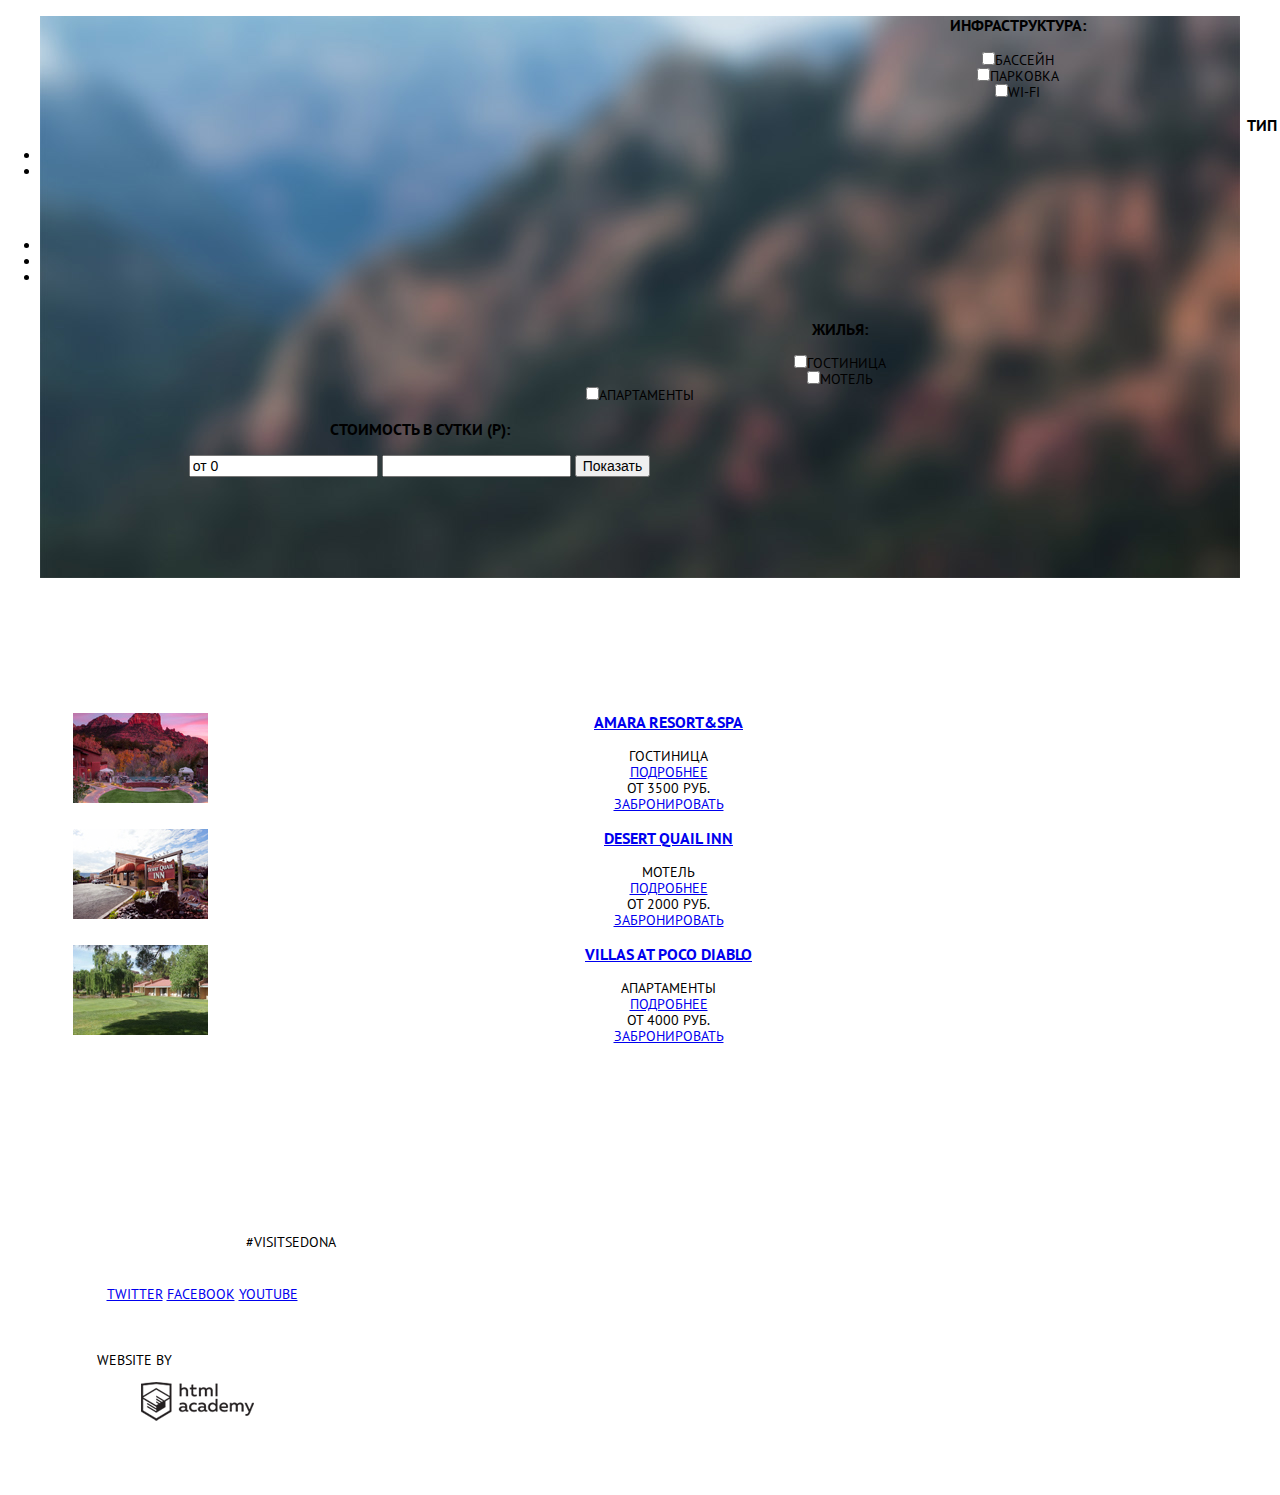
==== catalog.html @ 930828ff "Создание сетки - 2-ая страница" ====
<!DOCTYPE html>
<html land="ru">
	<head>
		<meta charset="utf-8">
		<title>Гостиницы</title>
		<link href="css/normalize.css" type="text/css" rel="stylesheet">
    	<link href="css/style.css" type="text/css" rel="stylesheet">
	</head>
	<body>
		<link href="https://fonts.googleapis.com/css?family=PT+Sans:400,700&amp;subset=cyrillic" rel="stylesheet">
		<header class="main-header">
	  		<div class="container">
	  			<nav class="main-navigation">
	  				<ul>
	  					<li>
	  						<a href="#">Информация</a>
	  					</li>
	  					<li>
	  						<a href="#">Фото и видео</a>
	  					</li>
	  					<li>
	  						<img src="img/logo.png" alt="logo">
	  					</li>
	  					<li>
	  						<a href="#">Карта штата</a>
	  					</li>
	  					<li>
	  						<a href="#">Гостиницы</a>
	  					</li>
	  				</ul>
	  			</nav>
	  		</div>
	  	</header>
	  	<main>
	  		<div class="filters"> 
				<div class="infrastructure"></div>
					<h3>Инфраструктура:</h3>
            		<label><input type="checkbox" name="pool" value="pool">Бассейн</label><br>
            		<label><input type="checkbox" name="parking" value="parking">Парковка</label><br>
            		<label><input type="checkbox" name="wi-fi" value="wi-fi">Wi-fi</label><br>
				<div class="type-house"></div>
					<h3>Тип жилья:</h3>
					<label><input type="checkbox" name="hotel" value="hotel">Гостиница</label><br>
					<label><input type="checkbox" name="motel" value="motel">Мотель</label><br>
					<label><input type="checkbox" name="apartments" value="apartments">Апартаменты</label><br>
				<div class="prices"></div>
					<h3>Стоимость в сутки (Р):</h3>
					<div class="scale"></div>
					<input type="text" value="от 0">
					<input type="text" vaue="до 3000">
					<input type="submit" value="Показать">
			</div>
	  		<section class="hotels">
	  			<article class="hotel">
		  			<div class="hotel-img">
		  				<img src="img/amara.jpg" alt="Amara" width="135" height="90" align="left">
		  			</div>
		  			<h3 class="hotel-name">
		  				<a href="#">Amara resort&amp;spa</a>
		  			</h3>
		  			<div class="type">Гостиница</div>
		  			<a href="#" class="">Подробнее</a>
		  			<div class="price">от 3500 руб.</div>
		  			<a href="#">Забронировать</a>
		  		</article>
				<article class="hotel">
		  			<div class="hotel-img">
		  				<img src="img/desert.jpg" alt="Desert" width="135" height="90" align="left">
		  			</div>
		  			<h3 class="hotel-name">
		  				<a href="#">Desert quail inn</a>
		  			</h3>
		  			<div class="type">Мотель</div>
		  			<a href="#" class="">Подробнее</a>
		  			<div class="price">от 2000 руб.</div>
		  			<a href="#">Забронировать</a>
		  		</article>
		  		<article class="hotel">
		  			<div class="hotel-img">
		  				<img src="img/villas.jpg" alt="villas" width="135" height="90" align="left">
		  			</div>
		  			<h3 class="hotel-name">
		  				<a href="#">Villas at poco diablo</a>
		  			</h3>
		  			<div class="type">Апартаменты</div>
		  			<a href="#" class="">Подробнее</a>
		  			<div class="price">от 4000 руб.</div>
		  			<a href="#">Забронировать</a>
		  		</article>
	  		</section>

	  	</main>
	  	</main>
		  <footer class="main-footer">
	  		<div class="container">
		  		<section class="hashtag">
	  			   		#visitsedona
	       		 </section>
	  			<section class="footer-social">
	  				<a class="social-btn social-btn-tw" href="#" target="_blank">Twitter</a>
	          		<a class="social-btn social-btn-fb" href="#" target="_blank">Facebook</a>
	          		<a class="social-btn social-btn-yt" href="#" target="_blank">Youtube</a>
	  			</section>
	  			<section class="footer-copyright">
	  				<p>Website by</p>
	  				<a class="btn" href="https://htmlacademy.ru" target="_blank">
	            	<img src="img/logo_academy.png" alt="logo_academy" width="113" height="39" align="right">  
	          		</a>
	  			</section>
	  		</div>
	  	</footer>
	</body>
</html>
---- css/style.css ----
body{
	font-family: 'PT Sans', sans-serif;
	font-size: 14px;
	background: none;
	text-transform: uppercase;
	text-align: center;
}

h2{
	font-size: 21px;
}


.main-navigation{
	clear: none;
	float: left;
	width: 1130px;
	min-height: 74px;
	clear: both;
}

.img-bg {
 	background-image: url(../img/front.jpg);
	background-repeat: no-repeat;
	background-position: center top;
	position: relative;
	margin-bottom: 60px;
	margin-top: 57px;
}

.img-bg:after{
  content: '';
  position: absolute;
  bottom: 0;
  left: 0;
  width: 100%;
  height: 57px;
  background-image: url(../img/front.png);
  background-repeat: no-repeat;
  background-position: center;
}

.img-bg-logo {
  text-align: center;
  padding: 70px 0;
}

.name{
	float: left;
	width: 1200px;
	margin-bottom: 58px;
}

.town{
	background: #81b3d2;
	color: #ffffff;
	clear: both;
	float: left;
	width: 1200px;
	min-height: 256px;
	margin-left: 58px;
	margin-bottom: 60px;

}

.advantages-item {
	float: left;
	width: 380px;
	margin-right: 20px;
	margin-bottom: 39px;
}

.advantages-item: last-child {
	margin-right: o;
}

.bridge{
	clear: both;
	float: left;
	width: 1200px;
	min-height: 256px;
	margin-left: 48px;
	margin-bottom: 50px;
	background: #81b3d2;
	color: #ffffff;
}

.advantages2-item{
	float: left;
	width: 380px;
	margin-right: 20px ;
	margin-bottom: 39px;
}

.advantages2-item: last-child {
	margin-right: o;
}

.filters{
	background-image: url(../img/image3.jpg);
	background-repeat: no-repeat;
	background-position: center top;
	position: relative;
	min-height: 562px;
	margin-bottom: 35px;
}

.infrastructure{
	float: left;
	margin-top: 30px;
	margin-bottom: 30px;
	width: 144px;
	margin-left: 40px;
	padding-left: 73px;
	padding-right: 98px;
	min-height: 160px;
}
.type-house{
	float: left;
	margin-top: 30px;
	margin-bottom: 30px;
	width: 164px;
	padding-right: 325px;
	min-height: 160px;
}
.prices{
	float: right;
	margin-top: 30px;
	margin-bottom: 30px;
	width: 328px;
	margin-left: 40px;
	padding-right: 73px;
	min-height: 160px;
}

.hotels{
	float: left;
	margin-bottom: 62px;
	width: 1056px;
	min-height: 154px;
	margin: 73px;
}
 
.date{
	float: left;
	margin-top: 49px;
	width: 439px;
}

.choose-hotel{
	float: left;
	width: 575px;
	min-height: 484px;
	padding-left: 60px;
	padding-right: 60px;
	padding-top: 34px;
	padding-bottom: 54px;
	background-image: url(../img/map.jpg);
}

.container {
	margin-top: 80px;
	padding-top:37px;
	padding-bottom: 35px;
	float: left;
	width: 380px;
	margin-right: 20px;
	margin-bottom: 39px;
}

.hashtag {
	float: left;
	width: 280px;
	margin-left: 40px;
	padding-left: 111px;
	padding-right: 90px;
	min-height: 52px;
}

.footer-social {
	float: left;
	width: 220px;
	padding-left: 92px;
	padding-right: 90px;
	min-height: 52px;
}

.footer-copyright {
	float: right;
	width: 240px;
	padding-left: 88px;
	padding-right: 86px;
	margin-right: 40px;
	min-height: 52px;
}

.container: last-child {
	margin-right: o;
}
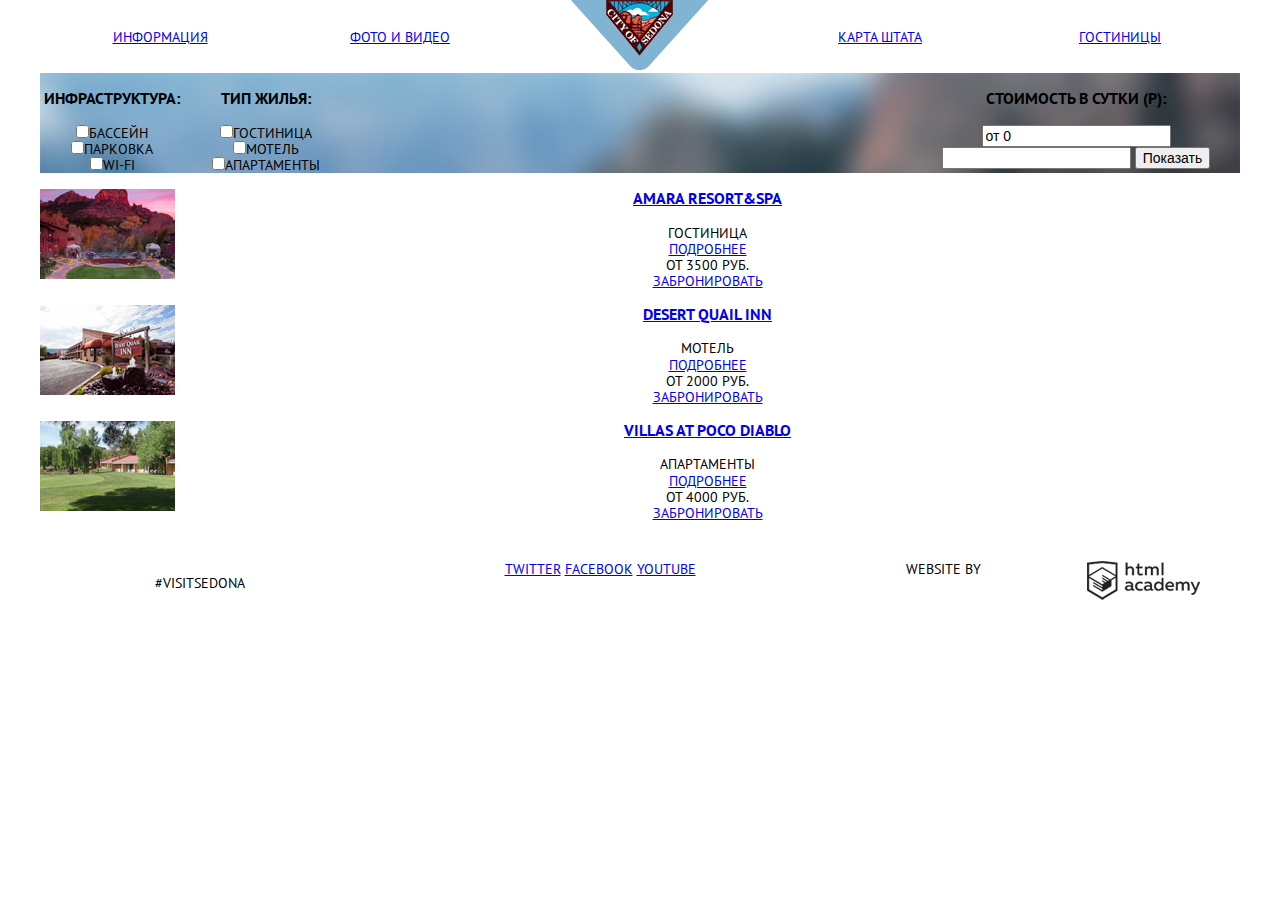
==== commit ea64eedb: "Структура главной страницы" ====
--- a/catalog.html
+++ b/catalog.html
@@ -32,25 +32,28 @@
 	  		</div>
 	  	</header>
 	  	<main>
-	  		<div class="filters"> 
-				<div class="infrastructure"></div>
+	  		<div class="filters clearfix container"> 
+				<div class="infrastructure container">
 					<h3>Инфраструктура:</h3>
             		<label><input type="checkbox" name="pool" value="pool">Бассейн</label><br>
             		<label><input type="checkbox" name="parking" value="parking">Парковка</label><br>
             		<label><input type="checkbox" name="wi-fi" value="wi-fi">Wi-fi</label><br>
-				<div class="type-house"></div>
+            	</div>
+				<div class="type-house">
 					<h3>Тип жилья:</h3>
 					<label><input type="checkbox" name="hotel" value="hotel">Гостиница</label><br>
 					<label><input type="checkbox" name="motel" value="motel">Мотель</label><br>
 					<label><input type="checkbox" name="apartments" value="apartments">Апартаменты</label><br>
-				<div class="prices"></div>
+				</div>
+				<div class="prices">
 					<h3>Стоимость в сутки (Р):</h3>
 					<div class="scale"></div>
 					<input type="text" value="от 0">
 					<input type="text" vaue="до 3000">
 					<input type="submit" value="Показать">
+				</div>
 			</div>
-	  		<section class="hotels">
+	  		<section class="hotels clearfix container">
 	  			<article class="hotel">
 		  			<div class="hotel-img">
 		  				<img src="img/amara.jpg" alt="Amara" width="135" height="90" align="left">
@@ -94,7 +97,7 @@
 		  <footer class="main-footer">
 	  		<div class="container">
 		  		<section class="hashtag">
-	  			   		#visitsedona
+	  			   		<p>#visitsedona</p>
 	       		 </section>
 	  			<section class="footer-social">
 	  				<a class="social-btn social-btn-tw" href="#" target="_blank">Twitter</a>
@@ -102,7 +105,7 @@
 	          		<a class="social-btn social-btn-yt" href="#" target="_blank">Youtube</a>
 	  			</section>
 	  			<section class="footer-copyright">
-	  				<p>Website by</p>
+	  				<span>Website by</span>
 	  				<a class="btn" href="https://htmlacademy.ru" target="_blank">
 	            	<img src="img/logo_academy.png" alt="logo_academy" width="113" height="39" align="right">  
 	          		</a>
--- a/css/style.css
+++ b/css/style.css
@@ -10,13 +10,38 @@
 	font-size: 21px;
 }
 
+ul{
+	font-size: 0;
+	margin: 0;
+	padding: 0;
+}
 
-.main-navigation{
-	clear: none;
-	float: left;
-	width: 1130px;
-	min-height: 74px;
-	clear: both;
+p{
+	font-size: 14px;
+}
+
+.container {
+	margin: 0 auto;
+	width: 1200px;
+}
+
+.clearfix:after {
+  content: '';
+  clear: both;
+  display: table;
+}
+
+.main-navigation li{
+	display: inline-block;
+	vertical-align: middle;
+	width: 20%;
+	font-size: 14px;
+}
+
+element.style{
+	list-style: none;
+	margin: 0;
+	padding: 0;
 }
 
 .img-bg {
@@ -24,8 +49,7 @@
 	background-repeat: no-repeat;
 	background-position: center top;
 	position: relative;
-	margin-bottom: 60px;
-	margin-top: 57px;
+	margin-bottom: 53px;
 }
 
 .img-bg:after{
@@ -46,54 +70,42 @@
 }
 
 .name{
-	float: left;
 	width: 1200px;
-	margin-bottom: 58px;
+	margin-left: auto;
+	margin-right: auto;
+	margin-bottom: 55px;
 }
 
 .town{
 	background: #81b3d2;
 	color: #ffffff;
-	clear: both;
-	float: left;
 	width: 1200px;
-	min-height: 256px;
-	margin-left: 58px;
-	margin-bottom: 60px;
-
+	margin-left: auto;
+	margin-right: auto;
+	margin-bottom: 20px;
 }
 
 .advantages-item {
 	float: left;
 	width: 380px;
-	margin-right: 20px;
-	margin-bottom: 39px;
-}
-
-.advantages-item: last-child {
-	margin-right: o;
+	padding-top: 40px;
+	margin-bottom: 45px;
 }
 
 .bridge{
-	clear: both;
-	float: left;
 	width: 1200px;
-	min-height: 256px;
-	margin-left: 48px;
-	margin-bottom: 50px;
+	margin-left: auto;
+	margin-right: auto;
 	background: #81b3d2;
 	color: #ffffff;
 }
 
 .advantages2-item{
 	float: left;
-	width: 380px;
-	margin-right: 20px ;
-	margin-bottom: 39px;
-}
-
-.advantages2-item: last-child {
-	margin-right: o;
+	width: 33%;
+	padding-top: 45px;
+	background-color: #eeeeee;
+	padding-bottom: 58px;
 }
 
 .filters{
@@ -101,100 +113,64 @@
 	background-repeat: no-repeat;
 	background-position: center top;
 	position: relative;
-	min-height: 562px;
-	margin-bottom: 35px;
 }
 
 .infrastructure{
 	float: left;
-	margin-top: 30px;
-	margin-bottom: 30px;
 	width: 144px;
-	margin-left: 40px;
-	padding-left: 73px;
-	padding-right: 98px;
-	min-height: 160px;
 }
 .type-house{
 	float: left;
-	margin-top: 30px;
-	margin-bottom: 30px;
 	width: 164px;
-	padding-right: 325px;
-	min-height: 160px;
 }
 .prices{
 	float: right;
-	margin-top: 30px;
-	margin-bottom: 30px;
 	width: 328px;
-	margin-left: 40px;
-	padding-right: 73px;
-	min-height: 160px;
 }
 
 .hotels{
-	float: left;
-	margin-bottom: 62px;
-	width: 1056px;
-	min-height: 154px;
-	margin: 73px;
+	width: 1200px;
+	margin-left: auto;
+	margin-right: auto;
 }
  
 .date{
-	float: left;
-	margin-top: 49px;
-	width: 439px;
+	margin-left: auto;
+	margin-right: auto;
+	width: 1200px;
+	padding-top: 58px;
 }
 
 .choose-hotel{
-	float: left;
-	width: 575px;
-	min-height: 484px;
+	/*min-height: 484px;
 	padding-left: 60px;
 	padding-right: 60px;
 	padding-top: 34px;
-	padding-bottom: 54px;
+	padding-bottom: 54px;*/
 	background-image: url(../img/map.jpg);
+	background-repeat: no-repeat;
+	background-position: top center;
 }
 
-.container {
-	margin-top: 80px;
-	padding-top:37px;
-	padding-bottom: 35px;
-	float: left;
-	width: 380px;
-	margin-right: 20px;
-	margin-bottom: 39px;
+.main-footer{
+	width: 1200px;
+	padding-top: 40px;
 }
 
 .hashtag {
 	float: left;
-	width: 280px;
-	margin-left: 40px;
-	padding-left: 111px;
-	padding-right: 90px;
+	width: 400px;
 	min-height: 52px;
 }
 
 .footer-social {
 	float: left;
-	width: 220px;
-	padding-left: 92px;
-	padding-right: 90px;
+	width: 400px;
 	min-height: 52px;
 }
 
 .footer-copyright {
 	float: right;
-	width: 240px;
-	padding-left: 88px;
-	padding-right: 86px;
-	margin-right: 40px;
+	width: 400px;
 	min-height: 52px;
-}
-
-.container: last-child {
-	margin-right: o;
-}
-
+}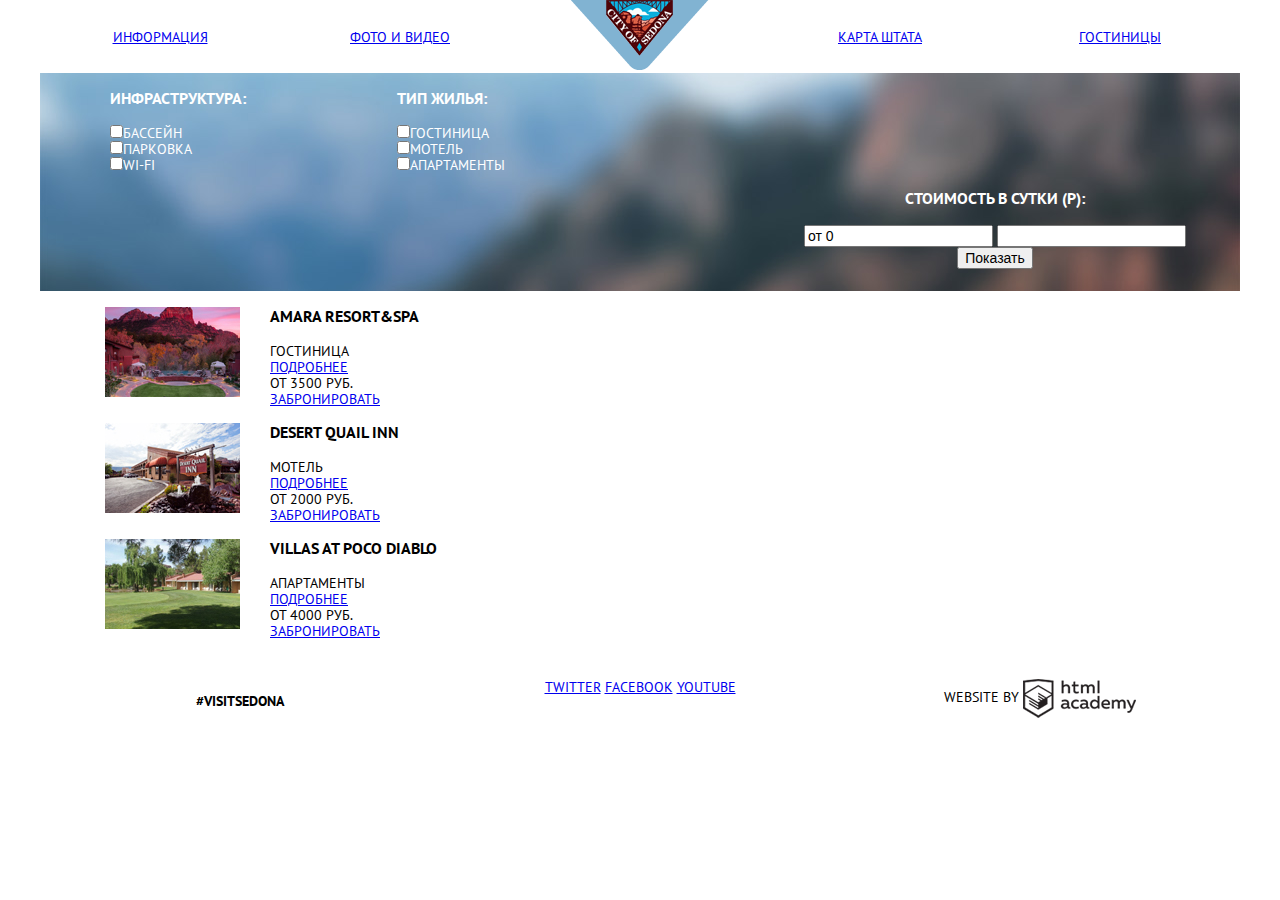
==== commit e7e74913: "Изменение сетки на 2-ой странице" ====
--- a/catalog.html
+++ b/catalog.html
@@ -49,18 +49,16 @@
 					<h3>Стоимость в сутки (Р):</h3>
 					<div class="scale"></div>
 					<input type="text" value="от 0">
-					<input type="text" vaue="до 3000">
+					<input type="text" vaue="до 3000"><br>
 					<input type="submit" value="Показать">
 				</div>
 			</div>
 	  		<section class="hotels clearfix container">
 	  			<article class="hotel">
 		  			<div class="hotel-img">
-		  				<img src="img/amara.jpg" alt="Amara" width="135" height="90" align="left">
+		  				<img src="img/amara.jpg" alt="Amara" width="135" height="90" align="left" hspace="30">
 		  			</div>
-		  			<h3 class="hotel-name">
-		  				<a href="#">Amara resort&amp;spa</a>
-		  			</h3>
+		  			<h3>Amara resort&amp;spa</h3>
 		  			<div class="type">Гостиница</div>
 		  			<a href="#" class="">Подробнее</a>
 		  			<div class="price">от 3500 руб.</div>
@@ -68,11 +66,9 @@
 		  		</article>
 				<article class="hotel">
 		  			<div class="hotel-img">
-		  				<img src="img/desert.jpg" alt="Desert" width="135" height="90" align="left">
+		  				<img src="img/desert.jpg" alt="Desert" width="135" height="90" align="left" hspace="30">
 		  			</div>
-		  			<h3 class="hotel-name">
-		  				<a href="#">Desert quail inn</a>
-		  			</h3>
+		  			<h3>Desert quail inn</h3>
 		  			<div class="type">Мотель</div>
 		  			<a href="#" class="">Подробнее</a>
 		  			<div class="price">от 2000 руб.</div>
@@ -80,11 +76,9 @@
 		  		</article>
 		  		<article class="hotel">
 		  			<div class="hotel-img">
-		  				<img src="img/villas.jpg" alt="villas" width="135" height="90" align="left">
+		  				<img src="img/villas.jpg" alt="villas" width="135" height="90" align="left" hspace="30">
 		  			</div>
-		  			<h3 class="hotel-name">
-		  				<a href="#">Villas at poco diablo</a>
-		  			</h3>
+		  			<h3>Villas at poco diablo</h3>
 		  			<div class="type">Апартаменты</div>
 		  			<a href="#" class="">Подробнее</a>
 		  			<div class="price">от 4000 руб.</div>
@@ -94,23 +88,21 @@
 
 	  	</main>
 	  	</main>
-		  <footer class="main-footer">
-	  		<div class="container">
-		  		<section class="hashtag">
-	  			   		<p>#visitsedona</p>
-	       		 </section>
-	  			<section class="footer-social">
-	  				<a class="social-btn social-btn-tw" href="#" target="_blank">Twitter</a>
-	          		<a class="social-btn social-btn-fb" href="#" target="_blank">Facebook</a>
-	          		<a class="social-btn social-btn-yt" href="#" target="_blank">Youtube</a>
-	  			</section>
-	  			<section class="footer-copyright">
-	  				<span>Website by</span>
-	  				<a class="btn" href="https://htmlacademy.ru" target="_blank">
-	            	<img src="img/logo_academy.png" alt="logo_academy" width="113" height="39" align="right">  
-	          		</a>
-	  			</section>
-	  		</div>
+		  <footer class="main-footer container">
+	        <section class="hashtag">
+	  			<p>#visitsedona</p>
+	        </section>
+	  		<section class="footer-social">
+	  			<a class="social-btn social-btn-tw" href="#" target="_blank">Twitter</a>
+	          	<a class="social-btn social-btn-fb" href="#" target="_blank">Facebook</a>
+	          	<a class="social-btn social-btn-yt" href="#" target="_blank">Youtube</a>
+	  		</section>
+	  		<section class="footer-copyright">
+	  			<span>Website by</span>
+	  			<a class="btn" href="https://htmlacademy.ru" target="_blank">
+	        		<img src="img/logo_academy.png" alt="logo_academy" width="113" height="39" align="center">  
+	        	</a>
+	  		</section>
 	  	</footer>
 	</body>
 </html>--- a/css/style.css
+++ b/css/style.css
@@ -5,9 +5,14 @@
 	text-transform: uppercase;
 	text-align: center;
 }
+h1{
+	font-weight: bold;
+	font-size: 21px;
+}
 
 h2{
 	font-size: 21px;
+	font-weight: bold;
 }
 
 ul{
@@ -113,25 +118,37 @@
 	background-repeat: no-repeat;
 	background-position: center top;
 	position: relative;
+	min-height: 218px;
+	margin-left: auto;
+	margin-right: auto;
 }
 
 .infrastructure{
 	float: left;
-	width: 144px;
+	width: 287px;
+	color: #ffffff;
+	text-align: left;
+	padding-left: 70px;
 }
 .type-house{
 	float: left;
-	width: 164px;
+	width: 212px;
+	color: #ffffff;
+	margin-right: 212px;
+	text-align: left;
 }
 .prices{
 	float: right;
-	width: 328px;
+	width: 490px;
+	color: #ffffff;
 }
 
 .hotels{
 	width: 1200px;
 	margin-left: auto;
 	margin-right: auto;
+	text-align: left;
+	padding-left: 70px;
 }
  
 .date{
@@ -139,6 +156,10 @@
 	margin-right: auto;
 	width: 1200px;
 	padding-top: 58px;
+}
+
+.date h2{
+	font-size: 30px;
 }
 
 .choose-hotel{
@@ -161,6 +182,8 @@
 	float: left;
 	width: 400px;
 	min-height: 52px;
+	font-size: 21px;
+	font-weight: bold;
 }
 
 .footer-social {
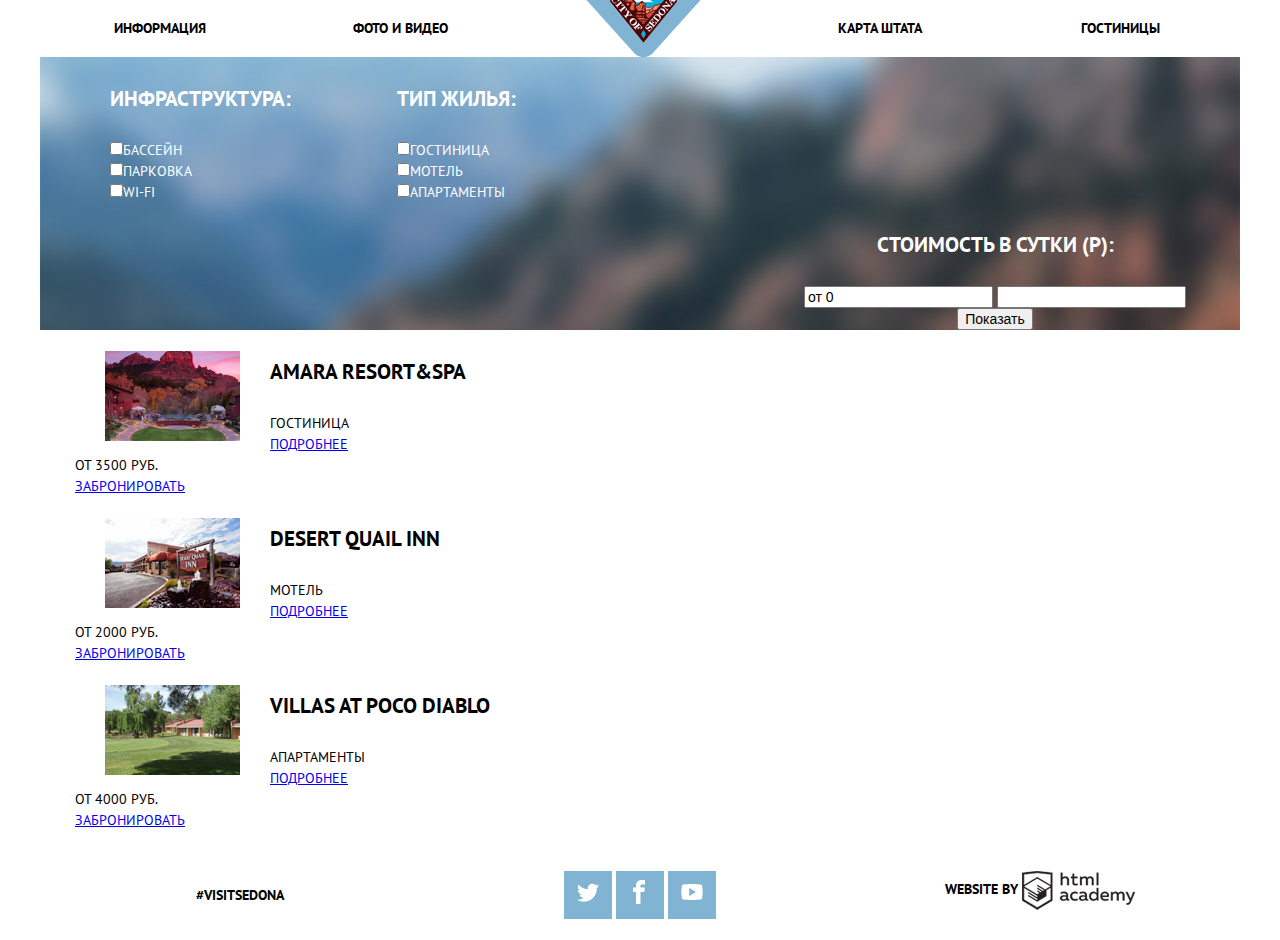
==== commit 18966770: "Редактирование футера, спрайты" ====
--- a/catalog.html
+++ b/catalog.html
@@ -1,36 +1,36 @@
 <!DOCTYPE html>
 <html land="ru">
 	<head>
-		<meta charset="utf-8">
-		<title>Гостиницы</title>
-		<link href="css/normalize.css" type="text/css" rel="stylesheet">
-    	<link href="css/style.css" type="text/css" rel="stylesheet">
-	</head>
-	<body>
-		<link href="https://fonts.googleapis.com/css?family=PT+Sans:400,700&amp;subset=cyrillic" rel="stylesheet">
-		<header class="main-header">
-	  		<div class="container">
-	  			<nav class="main-navigation">
-	  				<ul>
-	  					<li>
-	  						<a href="#">Информация</a>
-	  					</li>
-	  					<li>
-	  						<a href="#">Фото и видео</a>
-	  					</li>
-	  					<li>
-	  						<img src="img/logo.png" alt="logo">
-	  					</li>
-	  					<li>
-	  						<a href="#">Карта штата</a>
-	  					</li>
-	  					<li>
-	  						<a href="#">Гостиницы</a>
-	  					</li>
-	  				</ul>
-	  			</nav>
-	  		</div>
-	  	</header>
+    <meta charset="utf-8">
+    <title>Седона</title>
+    <link href="css/normalize.css" type="text/css" rel="stylesheet">
+    <link href="css/style.css" type="text/css" rel="stylesheet">
+    <link href="https://fonts.googleapis.com/css?family=PT+Sans:400,700&amp;subset=cyrillic" rel="stylesheet">
+  </head>
+  <body>
+  	<header class="main-header">
+  		<div class="container">
+  			<nav class="main-navigation">
+  				<ul>
+  					<li>
+  						<a href="#">Информация</a>
+  					</li>
+  					<li>
+  						<a href="#">Фото и видео</a>
+  					</li>
+  					<li>
+  						<a href="#">Карта штата</a>
+  					</li>
+  					<li>
+  						<a href="#">Гостиницы</a>
+  					</li>
+  				</ul>
+          <div class="logo">
+            <img src="img/logo.png" alt="logo">
+          </div>
+  			</nav>
+  		</div>
+  	</header>
 	  	<main>
 	  		<div class="filters clearfix container"> 
 				<div class="infrastructure container">
--- a/css/style.css
+++ b/css/style.css
@@ -1,18 +1,29 @@
 body{
-	font-family: 'PT Sans', sans-serif;
+	font-family: "PT Sans", "Arial", sans-serif;
 	font-size: 14px;
-	background: none;
+	line-height: 21px;
+	background: #ffffff;
 	text-transform: uppercase;
 	text-align: center;
 }
 h1{
 	font-weight: bold;
 	font-size: 21px;
+	padding-bottom: 12px;
 }
 
 h2{
 	font-size: 21px;
 	font-weight: bold;
+	padding-bottom: 20px;
+	padding-top: 50px;
+}
+
+h3{
+	font-size: 21px;
+	font-weight: bold;
+	padding-bottom: 10px;
+	padding-top: 10px;
 }
 
 ul{
@@ -23,11 +34,14 @@
 
 p{
 	font-size: 14px;
+	padding-bottom: 20px;
 }
 
 .container {
-	margin: 0 auto;
-	width: 1200px;
+	margin: auto;
+	padding: 0;
+	width: 1200px;
+	position: relative;
 }
 
 .clearfix:after {
@@ -38,9 +52,39 @@
 
 .main-navigation li{
 	display: inline-block;
-	vertical-align: middle;
+	vertical-align: top;
 	width: 20%;
 	font-size: 14px;
+	font-weight: bold; 
+}
+
+.main-navigation a{
+    display: block;
+    padding: 18px;
+    text-decoration: none;
+    color: #000000;
+}
+
+.main-navigation a:hover {
+  color: #81b3d2;
+}
+
+.main-navigation a:active {
+	color: #b2b2b2;
+}
+
+header ul li:nth-child(2) {
+  margin-right: 20%;
+}
+
+.logo {
+  width: 138px;
+  height: 70px;
+  background-color: #ffffff;
+  position: absolute;
+  bottom: 0;
+  left: 50%;
+  margin-left: -65px;
 }
 
 element.style{
@@ -54,7 +98,7 @@
 	background-repeat: no-repeat;
 	background-position: center top;
 	position: relative;
-	margin-bottom: 53px;
+	margin-bottom: 60px;
 }
 
 .img-bg:after{
@@ -75,13 +119,16 @@
 }
 
 .name{
-	width: 1200px;
-	margin-left: auto;
-	margin-right: auto;
-	margin-bottom: 55px;
+	display: inline;
+	vertical-align: top;
+	width: 575px;
+	margin-left: auto;
+	margin-right: auto;
+	line-height: 26px;
 }
 
 .town{
+	margin-top: 25px;
 	background: #81b3d2;
 	color: #ffffff;
 	width: 1200px;
@@ -94,7 +141,11 @@
 	float: left;
 	width: 380px;
 	padding-top: 40px;
-	margin-bottom: 45px;
+	margin-bottom: 15px;
+}
+
+.advantages-item p{
+	color: #333333;
 }
 
 .bridge{
@@ -107,10 +158,12 @@
 
 .advantages2-item{
 	float: left;
-	width: 33%;
-	padding-top: 45px;
+	width: 400px;
 	background-color: #eeeeee;
-	padding-bottom: 58px;
+}
+
+.advantages2-item p{
+	color: #333333;
 }
 
 .filters{
@@ -160,6 +213,10 @@
 
 .date h2{
 	font-size: 30px;
+}
+
+.date p{
+	color: #333333;
 }
 
 .choose-hotel{
@@ -196,4 +253,64 @@
 	float: right;
 	width: 400px;
 	min-height: 52px;
+	font-weight: bold;
+}
+
+.social-btn{
+	display: inline-block;
+    width: 48px;
+    height: 48px;
+    margin-right: 0 5px;
+    font-size: 0;
+    vertical-align: middle;
+    background: #81b3d2 url(../img/sprite.png) no-repeat;
+}
+
+.social-btn:hover {
+	background-color: #669ec0;
+}
+
+.social-btn:active {
+	background-color: #5496bd;
+	opacity: 0.3;
+}
+
+.social-btn-tw{
+	background-position: -208px 5px;
+}
+
+.social-btn-fb{
+	background-position: -173px 5px;
+}
+
+.social-btn-yt{
+	background-position: 8px 5px;
+}
+
+.social-btn-tw:hover{
+	background-position: -208px 5px;
+}
+
+.social-btn-fb:hover{
+	background-position: -173px 5px;
+}
+
+.social-btn-yt:hover{
+	background-position: 8px 5px;
+}
+
+.social-btn-tw:active{
+	background-position: -208px 5px;
+}
+
+.social-btn-fb:active{
+	background-position: -173px 5px;
+}
+
+.social-btn-yt:active{
+	background-position: 8px 5px;
+}
+
+.btn a:hover {
+  color: #81b3d2;
 }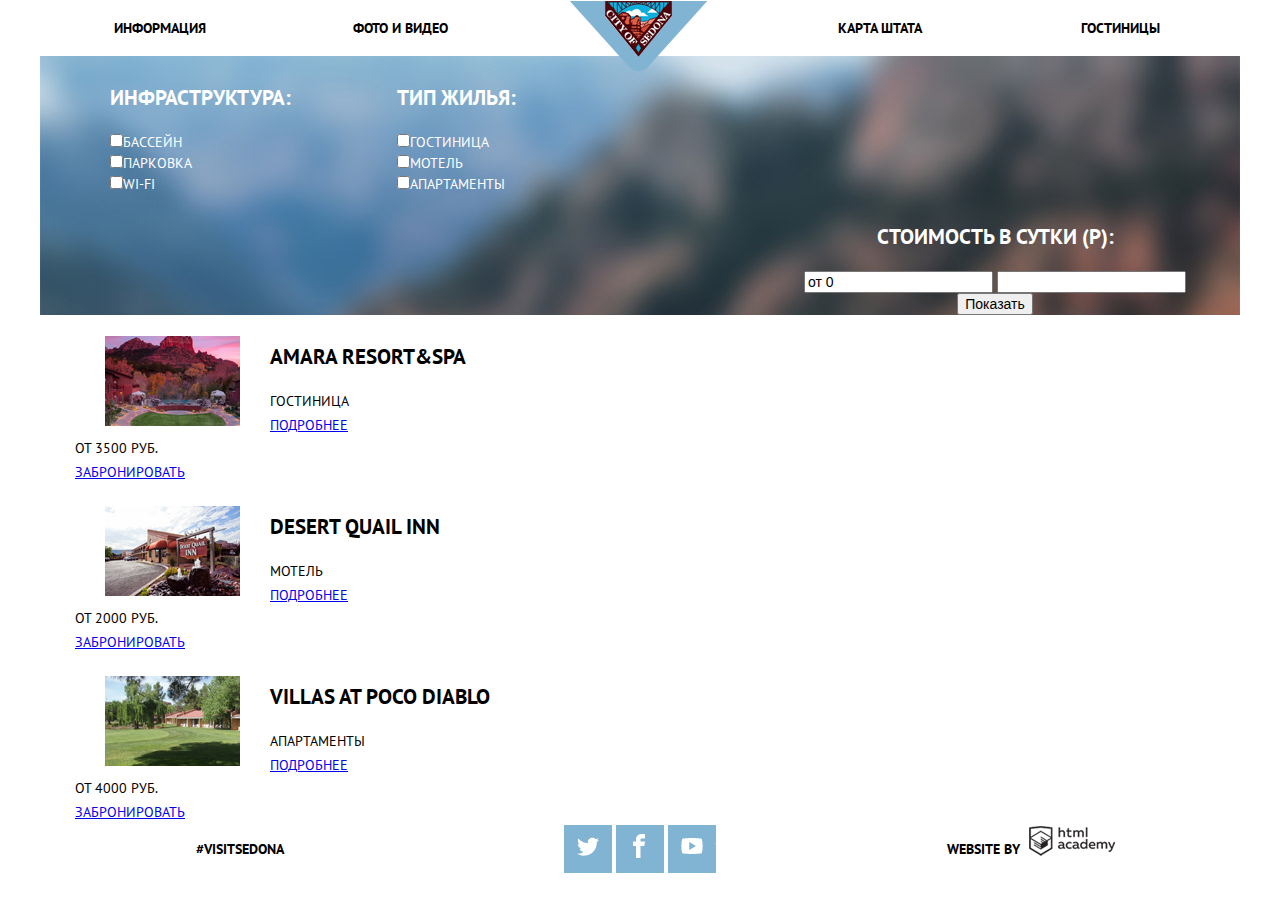
==== commit 0d0f4099: "Изменение font-size на первой странице" ====
--- a/catalog.html
+++ b/catalog.html
@@ -99,9 +99,8 @@
 	  		</section>
 	  		<section class="footer-copyright">
 	  			<span>Website by</span>
-	  			<a class="btn" href="https://htmlacademy.ru" target="_blank">
-	        		<img src="img/logo_academy.png" alt="logo_academy" width="113" height="39" align="center">  
-	        	</a>
+	  			<a class="btn" href="https://htmlacademy.ru" target="_blank"> 
+         		</a>
 	  		</section>
 	  	</footer>
 	</body>
--- a/css/style.css
+++ b/css/style.css
@@ -10,20 +10,27 @@
 	font-weight: bold;
 	font-size: 21px;
 	padding-bottom: 12px;
+	line-height: 26px;
+}
+
+.name p{
+	line-height: 26px;
 }
 
 h2{
 	font-size: 21px;
 	font-weight: bold;
-	padding-bottom: 20px;
+	padding-bottom: 12px;
 	padding-top: 50px;
+	line-height: 21px;
 }
 
 h3{
 	font-size: 21px;
 	font-weight: bold;
-	padding-bottom: 10px;
+	padding-bottom: 3px;
 	padding-top: 10px;
+	line-height: 21px;
 }
 
 ul{
@@ -34,7 +41,12 @@
 
 p{
 	font-size: 14px;
-	padding-bottom: 20px;
+	padding-bottom: 10px;
+	line-height: 21px;
+}
+
+a{
+	line-height: 26px;
 }
 
 .container {
@@ -60,7 +72,7 @@
 
 .main-navigation a{
     display: block;
-    padding: 18px;
+    padding: 15px;
     text-decoration: none;
     color: #000000;
 }
@@ -80,11 +92,12 @@
 .logo {
   width: 138px;
   height: 70px;
-  background-color: #ffffff;
   position: absolute;
   bottom: 0;
   left: 50%;
-  margin-left: -65px;
+  margin-left: -70px;
+  z-index: 2;
+  top: 1px;
 }
 
 element.style{
@@ -98,7 +111,8 @@
 	background-repeat: no-repeat;
 	background-position: center top;
 	position: relative;
-	margin-bottom: 60px;
+	margin-bottom: 70px;
+	z-index: 1;
 }
 
 .img-bg:after{
@@ -128,7 +142,7 @@
 }
 
 .town{
-	margin-top: 25px;
+	margin-top: 30px;
 	background: #81b3d2;
 	color: #ffffff;
 	width: 1200px;
@@ -139,9 +153,9 @@
 
 .advantages-item {
 	float: left;
-	width: 380px;
+	width: 400px;
 	padding-top: 40px;
-	margin-bottom: 15px;
+	margin-bottom: 35px;
 }
 
 .advantages-item p{
@@ -157,9 +171,11 @@
 }
 
 .advantages2-item{
+	padding-top: 20px;
 	float: left;
 	width: 400px;
 	background-color: #eeeeee;
+	line-height: 10px;
 }
 
 .advantages2-item p{
@@ -208,31 +224,156 @@
 	margin-left: auto;
 	margin-right: auto;
 	width: 1200px;
-	padding-top: 58px;
+	padding-top: 10px;
 }
 
 .date h2{
 	font-size: 30px;
+	line-height: 24px;
 }
 
 .date p{
 	color: #333333;
-}
-
-.choose-hotel{
-	/*min-height: 484px;
-	padding-left: 60px;
-	padding-right: 60px;
-	padding-top: 34px;
-	padding-bottom: 54px;*/
-	background-image: url(../img/map.jpg);
+	line-height: 24px;
+	padding-bottom: 30px;
+}
+
+.choose-hotel {
+  position: relative;
+  text-align: center;
+}
+
+.choose-hotel-title{
+	width: 550px;
+	background-color: #766357;
+}
+
+.choose-hotel a {
+  padding: 10px;
+  display: inline-block;
+  color: #ffffff;
+  text-decoration: none;
+  font-size: 21px;
+  line-height: 26px;
+  min-height: 60px;
+}
+
+form {
+  margin-left: auto;
+  margin-right: auto;
+  width: 570px;
+  background-color: #ffffff;
+  padding: 40px 0;
+  position: absolute;
+  left: 50%;
+  top: 100%;
+  transform: translateX(-50%);
+  min-height: 320px;
+  /*display: none;*/
+}
+
+.form-row{
+	border: none;
+	margin-right: 10px;
+	margin-left: 10px;
+	font-size: 14px;
+  	line-height: 26px;
+  	font-family: "PT Sans", "Arial", sans-serif;
+  	color: #000000;
+  	text-transform: uppercase;
+  	font-weight: bold;
+  	margin-bottom: 24px;
+  	margin-top: 10px;
+}
+
+.form-row input[type="date"] {
+  font-size: 14px;
+  line-height: 26px;
+  font-family: "PT Sans", "Arial", sans-serif;
+  color: #000000;
+  text-transform: uppercase;
+  width: 347px;
+  padding: 5px 15px;
+  margin-left: 19px;
+  border: none;
+  background-color: #f2f2f2;
+
+}
+
+.font-row input.date{
+	background-image: url("../img/sprite.png");
 	background-repeat: no-repeat;
-	background-position: top center;
+	background-position: -550px 5px;
+}
+
+.counter{
+	float: left;
+	width: 230px;
+	border: none;
+	margin-left: auto;
+	margin-right: auto;
+}
+
+.counter input[type="text"]{
+	border: none;
+	background-color: #f2f2f2;
+	width: 48px;
+	padding: 5px 10px;
+}
+
+buttom[type="submit"]{
+	width: 400px;
+	min-height: 35px;
+}
+
+
+.found {
+	border: none;
+	display: inline-block;
+	margin-right: auto;
+	margin-left: auto;
+	padding: 10px 33px;
+	width: 400px;
+	font-weight: bold;
+	font-size: 14px;
+	line-height: 26px;
+	font-family: "PT Sans", "Arial", sans-serif;
+	vertical-align: top;
+	text-align: center;
+	color: #ffffff;
+	text-transform: uppercase;
+	font-size: 21px;
+	background-color: #81b3d2;
+	cursor: pointer;
+}
+
+.found:hover,
+.found:active {
+  background-color: #669ec0;
+}
+
+.found.disabled,
+.found:disabled {
+  cursor: default;
+  opacity: 0.5;
+}
+
+.found.disabled:hover,
+.found:disabled:hover {
+  background-color: #5496bd;
+}
+
+.map {
+  padding: 100px 0;
+  width: 1200px;
+  min-height: 593px;
+  background: #ffffff url(../img/map.jpg) no-repeat;
+  margin-right: auto;
+  margin-left: auto;
 }
 
 .main-footer{
 	width: 1200px;
-	padding-top: 40px;
 }
 
 .hashtag {
@@ -241,6 +382,7 @@
 	min-height: 52px;
 	font-size: 21px;
 	font-weight: bold;
+	line-height: 26px;
 }
 
 .footer-social {
@@ -311,6 +453,21 @@
 	background-position: 8px 5px;
 }
 
-.btn a:hover {
-  color: #81b3d2;
+.btn{
+	display: inline-block;
+    width: 110px;
+    height: 51px;
+    margin-right: 0 5px;
+    font-size: 0;
+    vertical-align: middle;
+    background: url(../img/sprite.png) no-repeat;
+    background-position: -590px 0;
+}
+
+.btn:hover {
+  background-position: -700px 0;
+}
+
+.btn:active{
+	background-position: -820px 0;
 }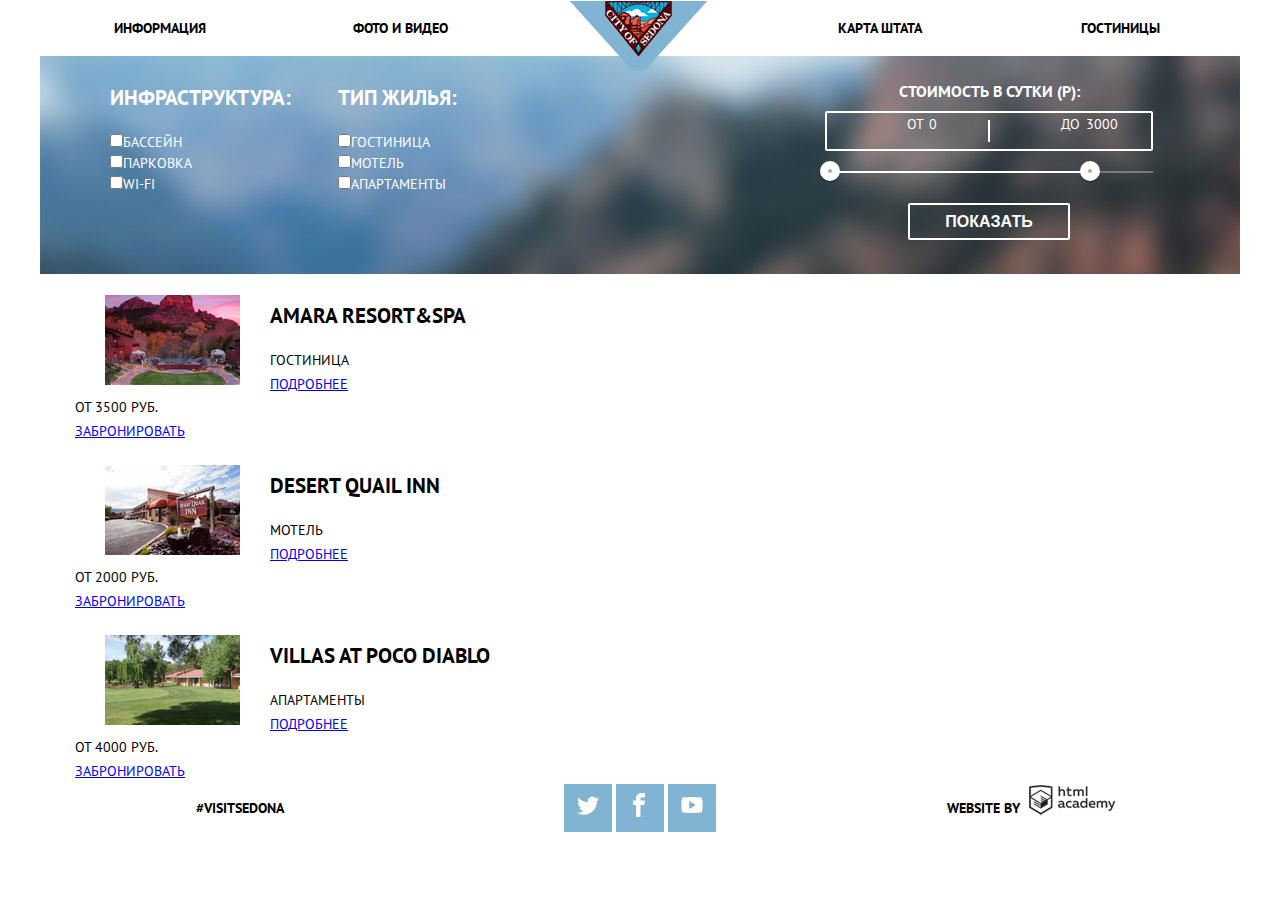
==== commit 651e270c: "Создание filter-range" ====
--- a/catalog.html
+++ b/catalog.html
@@ -45,12 +45,20 @@
 					<label><input type="checkbox" name="motel" value="motel">Мотель</label><br>
 					<label><input type="checkbox" name="apartments" value="apartments">Апартаменты</label><br>
 				</div>
-				<div class="prices">
-					<h3>Стоимость в сутки (Р):</h3>
-					<div class="scale"></div>
-					<input type="text" value="от 0">
-					<input type="text" vaue="до 3000"><br>
-					<input type="submit" value="Показать">
+				<div class="filter-range">
+					<div class="filter-range-title">Стоимость в сутки (Р):</div>
+					<div class="price-controls">
+						<label class="min-price">от <input type="text" name="min-price" value="0"></label>
+						<label class="max-price">до <input type="text" name="max-price" value="3000"></label>
+					</div>
+					<div class="range-controls">
+						<div class="scale">
+							<div class="bar"></div>
+						</div>
+						<div class="range-toggle range-toggle-min"></div>
+						<div class="range-toggle range-toggle-max"></div>
+					</div>
+					<button class="btn-transparent" type="submit">Показать</button>
 				</div>
 			</div>
 	  		<section class="hotels clearfix container">
--- a/css/style.css
+++ b/css/style.css
@@ -194,22 +194,134 @@
 
 .infrastructure{
 	float: left;
-	width: 287px;
+	width: 228px;
 	color: #ffffff;
 	text-align: left;
 	padding-left: 70px;
 }
 .type-house{
 	float: left;
-	width: 212px;
-	color: #ffffff;
-	margin-right: 212px;
+	width: 163px;
+	color: #ffffff;
+	margin-right: 124px;
 	text-align: left;
 }
-.prices{
-	float: right;
-	width: 490px;
-	color: #ffffff;
+
+.filter-range {
+	margin-left: 200px;
+	margin-right: 72px;
+	margin-top: 25px;
+	float: left;
+	width: 328px;
+	color: #ffffff;
+	text-transform: uppercase;
+}
+
+.filter-range-title {
+	margin-bottom: 9px;
+	font-weight: 600;
+	font-size: 16px;
+	line-height: 21px;
+}
+
+.price-controls {
+	position: relative;
+	height: 36px;
+	margin-bottom: 20px;
+	font-size: 0;
+	border: 2px solid #ffffff;
+	border-radius: 2px;
+}
+
+.price-controls::after {
+	content: "";
+	position: absolute;
+	top: 50%;
+	left: 50%;
+	width: 2px;
+	height: 22px;
+	background: #ffffff;
+	transform: translate(-50%, -50%);
+}
+
+.price-controls label {
+	display: inline-block;
+	font-size: 14px;
+	line-height: 21px;
+	vertical-align: top;
+	cursor: pointer;
+}
+
+.price-controls .min-price,
+.price-controls .max-price {
+	width: 90px;
+	padding-left: 65px;
+}
+
+.price-controls input {
+	width: 50px;
+	margin: 0;
+	color: inherit;
+	font: inherit;
+	background: none;
+	border: none;
+}
+
+.range-control{
+	position: relative;
+	margin-bottom: 32px;
+}
+
+.range-controls .scale{
+	height: 2px;
+	background: rgba(255, 255, 255, 0.3);
+}
+
+.range-controls .bar {
+	width: 80%;
+	height: 2px;
+	background: #ffffff;
+}
+
+.range-toggle {
+	position: absolute;
+	top: 105px;
+	left: 780px;
+	width: 4px;
+	height: 4px;
+	background: #ababab;
+	border: 8px solid #ffffff;
+    border-radius: 50%;
+    box-shadow: 0 2px 1px 0 rgba(0, 1, 1, 0.2);
+    cursor: pointer;
+}
+
+.range-toggle:hover {
+	background: #1c4f80;
+}
+
+.range-toggle-max {
+	left: 1040px;
+}
+
+.btn-transparent {
+	display: block;
+	margin: 30px auto;
+	padding: 6px 35px;
+	font-size: 16px;
+	line-height: 21px;
+	color: #ffffff;
+	text-transform: uppercase;
+	background: transparent;
+	border: 2px solid #ffffff;
+	border-radius: 2px;
+	cursor: pointer;
+	font-weight: bold;
+}
+
+.btn-transparent:hover {
+	color: #000000;
+	background: #ffffff;
 }
 
 .hotels{
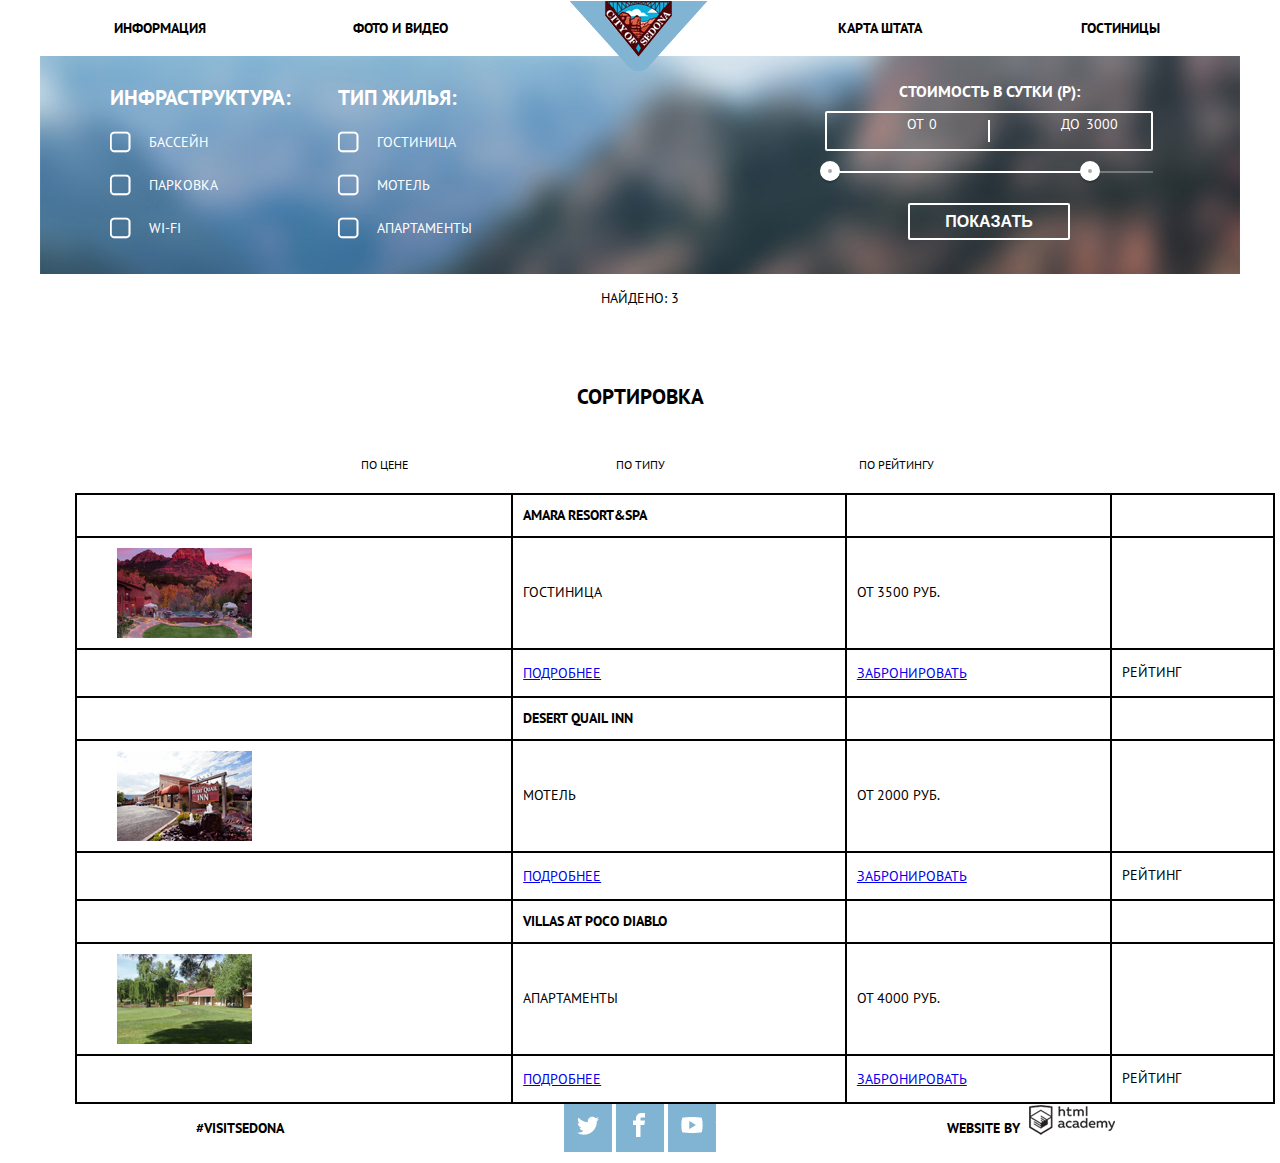
==== commit f2e78afe: "Изменение checkbox" ====
--- a/catalog.html
+++ b/catalog.html
@@ -35,15 +35,15 @@
 	  		<div class="filters clearfix container"> 
 				<div class="infrastructure container">
 					<h3>Инфраструктура:</h3>
-            		<label><input type="checkbox" name="pool" value="pool">Бассейн</label><br>
-            		<label><input type="checkbox" name="parking" value="parking">Парковка</label><br>
-            		<label><input type="checkbox" name="wi-fi" value="wi-fi">Wi-fi</label><br>
+            		<input type="checkbox" name="pool" value="pool"><label for="check"><span></span>Бассейн</label><br>
+            		<input type="checkbox" name="parking" value="parking"><label for="check"><span></span>Парковка</label><br>
+            		<input type="checkbox" name="wi-fi" value="wi-fi"><label for="check"><span></span>Wi-fi</label><br>
             	</div>
 				<div class="type-house">
 					<h3>Тип жилья:</h3>
-					<label><input type="checkbox" name="hotel" value="hotel">Гостиница</label><br>
-					<label><input type="checkbox" name="motel" value="motel">Мотель</label><br>
-					<label><input type="checkbox" name="apartments" value="apartments">Апартаменты</label><br>
+					<input type="checkbox" name="hotel" value="hotel"><label for="check"><span></span>Гостиница</label><br>
+					<input type="checkbox" name="motel" value="motel"><label for="check"><span></span>Мотель</label><br>
+					<input type="checkbox" name="apartments" value="apartments"><label for="check"><span></span>Апартаменты</label><br>
 				</div>
 				<div class="filter-range">
 					<div class="filter-range-title">Стоимость в сутки (Р):</div>
@@ -61,9 +61,87 @@
 					<button class="btn-transparent" type="submit">Показать</button>
 				</div>
 			</div>
+			<div class="items">
+				<p>Найдено: 3</p>
+			</div>
+			<div class="sorting">
+				<h2>Сортировка</h2>
+	  			<ul>
+	  				<li>
+	  					<a href="#">по цене</a>
+	  				</li>
+	  				<li>
+	  					<a href="#">по типу</a>
+	  				</li>
+	  				<li>
+	  					<a href="#">по рейтингу</a>
+	  				</li>
+	  			</ul>
+  			</div>
+          <div class="logo">
+            <img src="img/logo.png" alt="logo">
+          </div>
+  			</nav>
 	  		<section class="hotels clearfix container">
-	  			<article class="hotel">
-		  			<div class="hotel-img">
+	  			<table class="hotel">
+	  				<tr>
+	  					<td></td>
+	  					<th>Amara resort&amp;spa</th>
+	  					<td></td>
+	  					<td></td>
+	  				</tr>
+	  				<tr>
+	  					<td><img src="img/amara.jpg" alt="Amara" width="135" height="90" align="left" hspace="30"></td>
+	  					<td>Гостиница</td>
+	  					<td>от 3500 руб.</td>
+	  					<td></td>
+	  				</tr>
+	  				<tr>
+	  					<td></td>
+	  					<td><a href="#" class="">Подробнее</a></td>
+	  					<td><a href="#">Забронировать</a></td>
+	  					<td>Рейтинг</td>
+	  				</tr>
+	  				<tr>
+	  					<td></td>
+	  					<th>Desert quail inn</th>
+	  					<td></td>
+	  					<td></td>
+	  				</tr>
+	  				<tr>
+	  					<td><img src="img/desert.jpg" alt="Desert" width="135" height="90" align="left" hspace="30"></td>
+	  					<td>Мотель</td>
+	  					<td>от 2000 руб.</td>
+	  					<td></td>
+	  				</tr>
+	  				<tr>
+	  					<td></td>
+	  					<td><a href="#" class="">Подробнее</a></td>
+	  					<td><a href="#">Забронировать</a></td>
+	  					<td>Рейтинг</td>
+	  				</tr>
+	  				<tr>
+	  					<td></td>
+	  					<th>Villas at poco diablo</th>
+	  					<td></td>
+	  					<td></td>
+	  				</tr>
+	  				<tr>
+	  					<td><img src="img/villas.jpg" alt="villas" width="135" height="90" align="left" hspace="30"></td>
+	  					<td>Апартаменты</td>
+	  					<td>от 4000 руб.</td>
+	  					<td></td>
+	  				</tr>
+	  				<tr>
+	  					<td></td>
+	  					<td><a href="#" class="">Подробнее</a></td>
+	  					<td><a href="#">Забронировать</a></td>
+	  					<td>Рейтинг</td>
+	  				</tr>
+	  			</table>	
+
+
+		  			<!--<div class="hotel-img">
 		  				<img src="img/amara.jpg" alt="Amara" width="135" height="90" align="left" hspace="30">
 		  			</div>
 		  			<h3>Amara resort&amp;spa</h3>
@@ -71,7 +149,7 @@
 		  			<a href="#" class="">Подробнее</a>
 		  			<div class="price">от 3500 руб.</div>
 		  			<a href="#">Забронировать</a>
-		  		</article>
+		  		
 				<article class="hotel">
 		  			<div class="hotel-img">
 		  				<img src="img/desert.jpg" alt="Desert" width="135" height="90" align="left" hspace="30">
@@ -91,7 +169,7 @@
 		  			<a href="#" class="">Подробнее</a>
 		  			<div class="price">от 4000 руб.</div>
 		  			<a href="#">Забронировать</a>
-		  		</article>
+		  		</article>-->
 	  		</section>
 
 	  	</main>
--- a/css/style.css
+++ b/css/style.css
@@ -205,6 +205,31 @@
 	color: #ffffff;
 	margin-right: 124px;
 	text-align: left;
+}
+
+input[type="checkbox"] {
+	display: none;
+}
+
+input[type="checkbox"] + label span{
+	display: inline-block;
+	vertical-align: top;
+	width: 23px;
+	height: 23px;
+	margin: -2px 16px 22px 0;
+	background-image: url(../img/sprite.png);
+	background-repeat: no-repeat;
+	background-position: -338px -5px;
+	cursor: pointer;
+}
+
+input[type="checkbox"]:checked + label span{
+	background-position: -380px -5px;
+}
+
+input[type="checkbox"]:disabled + label span{
+	background-position: -380px -5px;
+	opacity: 0.3;
 }
 
 .filter-range {
@@ -302,6 +327,36 @@
 
 .range-toggle-max {
 	left: 1040px;
+}
+
+.sorting li{
+	display: inline-block;
+	vertical-align: top;
+	width: 20%;
+	font-size: 12px;
+	line-height: 18px;
+}
+
+.sorting a{
+    display: block;
+    padding: 15px;
+    text-decoration: none;
+    color: #000000;
+}
+
+table{
+	border: 2px solid;
+	border-collapse: collapse;
+	width: 1200px;
+}
+
+td{
+    border: 2px solid black;
+    padding: 10px;
+}
+th{
+    padding: 10px;
+    border-bottom: 2px solid black;
 }
 
 .btn-transparent {
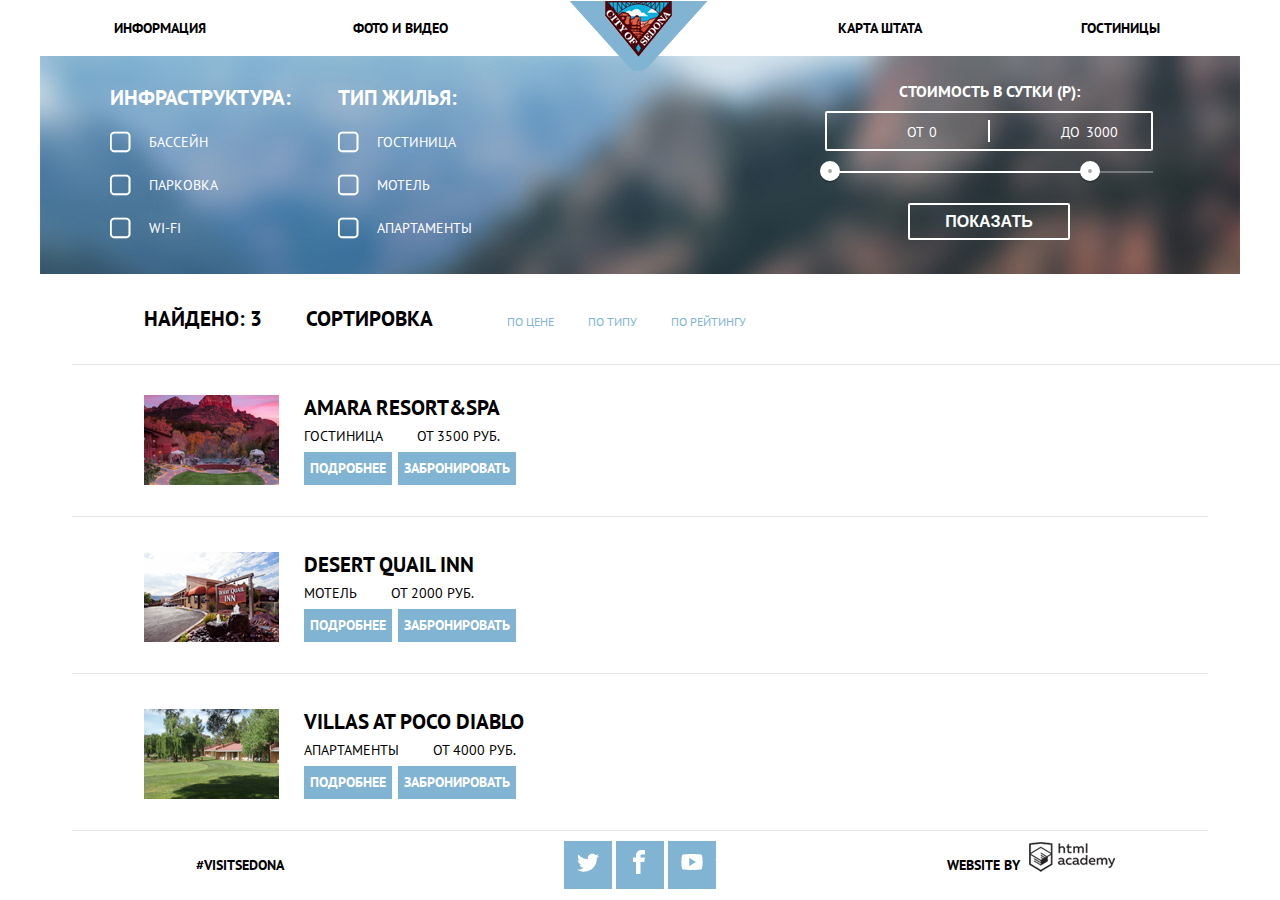
==== commit 02fb5564: "Редактирование информации об отелях" ====
--- a/catalog.html
+++ b/catalog.html
@@ -62,119 +62,56 @@
 				</div>
 			</div>
 			<div class="items">
-				<p>Найдено: 3</p>
-			</div>
-			<div class="sorting">
-				<h2>Сортировка</h2>
-	  			<ul>
-	  				<li>
-	  					<a href="#">по цене</a>
-	  				</li>
-	  				<li>
-	  					<a href="#">по типу</a>
-	  				</li>
-	  				<li>
-	  					<a href="#">по рейтингу</a>
-	  				</li>
-	  			</ul>
+				<span>Найдено: 3</span>
+				<span>Сортировка</span>
+	  			<a href="#">по цене</a>
+	  			<a href="#">по типу</a>
+	  			<a href="#">по рейтингу</a>
   			</div>
           <div class="logo">
             <img src="img/logo.png" alt="logo">
           </div>
   			</nav>
-	  		<section class="hotels clearfix container">
-	  			<table class="hotel">
-	  				<tr>
-	  					<td></td>
-	  					<th>Amara resort&amp;spa</th>
-	  					<td></td>
-	  					<td></td>
-	  				</tr>
-	  				<tr>
-	  					<td><img src="img/amara.jpg" alt="Amara" width="135" height="90" align="left" hspace="30"></td>
-	  					<td>Гостиница</td>
-	  					<td>от 3500 руб.</td>
-	  					<td></td>
-	  				</tr>
-	  				<tr>
-	  					<td></td>
-	  					<td><a href="#" class="">Подробнее</a></td>
-	  					<td><a href="#">Забронировать</a></td>
-	  					<td>Рейтинг</td>
-	  				</tr>
-	  				<tr>
-	  					<td></td>
-	  					<th>Desert quail inn</th>
-	  					<td></td>
-	  					<td></td>
-	  				</tr>
-	  				<tr>
-	  					<td><img src="img/desert.jpg" alt="Desert" width="135" height="90" align="left" hspace="30"></td>
-	  					<td>Мотель</td>
-	  					<td>от 2000 руб.</td>
-	  					<td></td>
-	  				</tr>
-	  				<tr>
-	  					<td></td>
-	  					<td><a href="#" class="">Подробнее</a></td>
-	  					<td><a href="#">Забронировать</a></td>
-	  					<td>Рейтинг</td>
-	  				</tr>
-	  				<tr>
-	  					<td></td>
-	  					<th>Villas at poco diablo</th>
-	  					<td></td>
-	  					<td></td>
-	  				</tr>
-	  				<tr>
-	  					<td><img src="img/villas.jpg" alt="villas" width="135" height="90" align="left" hspace="30"></td>
-	  					<td>Апартаменты</td>
-	  					<td>от 4000 руб.</td>
-	  					<td></td>
-	  				</tr>
-	  				<tr>
-	  					<td></td>
-	  					<td><a href="#" class="">Подробнее</a></td>
-	  					<td><a href="#">Забронировать</a></td>
-	  					<td>Рейтинг</td>
-	  				</tr>
-	  			</table>	
-
-
-		  			<!--<div class="hotel-img">
-		  				<img src="img/amara.jpg" alt="Amara" width="135" height="90" align="left" hspace="30">
+		  			<div class="hotels clearfix">
+			  			<div class="hotel-img">
+			  				<img src="img/amara.jpg" alt="Amara" width="135" height="90">
+			  			</div>
+			  			<div class="hotel">
+				  			<h3>Amara resort&amp;spa</h3>
+				  			<span class="type">Гостиница</span>
+				  			<span class="price">от 3500 руб.</span><br>
+				  			<a href="#" class="detail">Подробнее</a>
+				  			<a href="#" class="reserved">Забронировать</a>
+			  			</div>
 		  			</div>
-		  			<h3>Amara resort&amp;spa</h3>
-		  			<div class="type">Гостиница</div>
-		  			<a href="#" class="">Подробнее</a>
-		  			<div class="price">от 3500 руб.</div>
-		  			<a href="#">Забронировать</a>
-		  		
-				<article class="hotel">
-		  			<div class="hotel-img">
-		  				<img src="img/desert.jpg" alt="Desert" width="135" height="90" align="left" hspace="30">
+		  			<div class="hotels clearfix">
+			  			<div class="hotel-img">
+			  				<img src="img/desert.jpg" alt="Desert" width="135" height="90">
+			  			</div>
+			  			<div class="hotel">
+				  			<h3>Desert quail inn</h3>
+				  			<span class="type">Мотель</span>
+				  			<span class="price">от 2000 руб.</span><br>
+				  			<a href="#" class="detail">Подробнее</a>
+				  			<a href="#" class="reserved">Забронировать</a>
+			  			</div>
 		  			</div>
-		  			<h3>Desert quail inn</h3>
-		  			<div class="type">Мотель</div>
-		  			<a href="#" class="">Подробнее</a>
-		  			<div class="price">от 2000 руб.</div>
-		  			<a href="#">Забронировать</a>
-		  		</article>
-		  		<article class="hotel">
-		  			<div class="hotel-img">
-		  				<img src="img/villas.jpg" alt="villas" width="135" height="90" align="left" hspace="30">
+		  			<div class="hotels clearfix">
+			  			<div class="hotel-img">
+			  				<img src="img/villas.jpg" alt="villas" width="135" height="90">
+			  			</div>
+			  			<div class="hotel">
+				  			<h3>Villas at poco diablo</h3>
+				  			<span class="type">Апартаменты</span>
+				  			<span class="price">от 4000 руб.</span><br>
+				  			<a href="#" class="detail">Подробнее</a>
+				  			<a href="#" class="reserved">Забронировать</a>
+		  				</div>
 		  			</div>
-		  			<h3>Villas at poco diablo</h3>
-		  			<div class="type">Апартаменты</div>
-		  			<a href="#" class="">Подробнее</a>
-		  			<div class="price">от 4000 руб.</div>
-		  			<a href="#">Забронировать</a>
-		  		</article>-->
-	  		</section>
 
 	  	</main>
 	  	</main>
-		  <footer class="main-footer container">
+		  <footer class="main-footer2 container">
 	        <section class="hashtag">
 	  			<p>#visitsedona</p>
 	        </section>
--- a/css/style.css
+++ b/css/style.css
@@ -287,6 +287,7 @@
 	width: 50px;
 	margin: 0;
 	color: inherit;
+	height: 36px;
 	font: inherit;
 	background: none;
 	border: none;
@@ -342,21 +343,6 @@
     padding: 15px;
     text-decoration: none;
     color: #000000;
-}
-
-table{
-	border: 2px solid;
-	border-collapse: collapse;
-	width: 1200px;
-}
-
-td{
-    border: 2px solid black;
-    padding: 10px;
-}
-th{
-    padding: 10px;
-    border-bottom: 2px solid black;
 }
 
 .btn-transparent {
@@ -379,12 +365,96 @@
 	background: #ffffff;
 }
 
+.items{
+	display: inline-block;
+	float: left;
+	width: 1200px;
+	margin-right: 72px;
+	margin-left: 72px;
+	border-bottom: 1px solid #e5e5e5;
+	margin-bottom: 30px;
+	padding: 32px 72px;
+	text-align: left;
+}
+
+.items span{
+	padding-right: 40px;
+	font-size: 21px;
+	line-height: 26px;
+	font-weight: bold;
+}
+
+span .sort {
+	padding-right: 0;
+	font-size: 12px;
+	line-height: 18px;
+	font-weight: normal;
+}
+
+.items a{
+	color: #81b3d2;
+	padding-left: 30px;
+	text-decoration: none;
+	line-height: 18px;
+	font-size: 12px;
+}
+
 .hotels{
-	width: 1200px;
-	margin-left: auto;
-	margin-right: auto;
+	border-bottom: 1px solid #e5e5e5;
+	padding-bottom: 25px;
+	padding-top: 25px;
+	margin-left: 72px;
+	margin-right: 72px;
+	margin-bottom: 10px;
+	padding-left: 72px;
+}
+
+.hotel{
+	float: left;
+	width: 810px;
 	text-align: left;
-	padding-left: 70px;
+	padding-left: 25px;
+}
+
+.hotel h3{
+	line-height: 26px;
+	padding: 0;
+	margin: 0;
+	padding-bottom: 5px;
+}
+
+.hotel span{
+	margin-right: 30px; 
+}
+
+.hotel a{
+	margin-top: 5px;
+	margin-right: 2px;
+	padding: 6px;
+	display: inline-block;
+	color: #ffffff;
+	text-decoration: none;
+	font-size: 14px;
+	line-height: 21px;
+	font-weight: bold;
+	background-color: #81b3d2;
+}
+
+.detail a{
+	background-color: #81b3d2;
+	width: 110px;
+}
+
+.reserved a{
+	background-color: #766357;
+	width: 140px;
+}
+
+.hotel-img{
+	float: left;
+	width: 135px;
+	min-height: 90px;
+
 }
  
 .date{
@@ -397,6 +467,7 @@
 .date h2{
 	font-size: 30px;
 	line-height: 24px;
+	padding-bottom: 5px;
 }
 
 .date p{
@@ -411,18 +482,17 @@
 }
 
 .choose-hotel-title{
-	width: 550px;
+	width: 510px;
 	background-color: #766357;
 }
 
 .choose-hotel a {
-  padding: 10px;
+  padding: 30px;
   display: inline-block;
   color: #ffffff;
   text-decoration: none;
   font-size: 21px;
   line-height: 26px;
-  min-height: 60px;
 }
 
 form {
@@ -440,6 +510,7 @@
 }
 
 .form-row{
+	position: relative;
 	border: none;
 	margin-right: 10px;
 	margin-left: 10px;
@@ -467,32 +538,77 @@
 
 }
 
-.font-row input.date{
-	background-image: url("../img/sprite.png");
+.icon-calendar{
+	position: absolute;
+	display: inline-block;
+	vertical-align: top;
+	width: 37px;
+	height: 38px;
+
+}
+
+.icon-calendar::after{
+	background-color: #f2f2f2;
+	background-image: url(../img/sprite.png);
 	background-repeat: no-repeat;
-	background-position: -550px 5px;
+	background-position: -545px 3px;
+	cursor: pointer;
+}
+
+.counter input[type="text"]{
+	font-size: 14px;
+	line-height: 26px;
+  font-family: "PT Sans", "Arial", sans-serif;
+  color: #000000;
+  text-transform: uppercase;
+  width: 35px;
+  padding: 0;
+  margin-left: 0;
+  border: none;
+  background-color: #f2f2f2;
+}
+
+button[type="button"]{
+	position: absolute;
+	width: 35px;
+	height: 35px;
+	background: #f2f2f2;
+	border: none;
+	padding: 0;
+}
+
+button[type="button"] + .button-min{
+	color: #a9a9a9;
+	background-image: url(../img/sprite.png);
+	background-position: -114px 5px;
+	background-repeat: no-repeat;
 }
 
 .counter{
-	float: left;
-	width: 230px;
+	position: relative;
+	float: left;
+	width: 200px;
 	border: none;
 	margin-left: auto;
 	margin-right: auto;
 }
 
+.counter label{
+	padding-right: 30px;
+}
+
 .counter input[type="text"]{
 	border: none;
 	background-color: #f2f2f2;
-	width: 48px;
-	padding: 5px 10px;
-}
-
-buttom[type="submit"]{
+	width: 35px;
+	height: 35px;
+	margin-left: 35px;
+}
+
+button[type="submit"] .found{
 	width: 400px;
 	min-height: 35px;
 }
-
 
 .found {
 	border: none;
@@ -531,16 +647,20 @@
 }
 
 .map {
-  padding: 100px 0;
   width: 1200px;
   min-height: 593px;
   background: #ffffff url(../img/map.jpg) no-repeat;
   margin-right: auto;
   margin-left: auto;
+  margin-top: -15px;
 }
 
 .main-footer{
 	width: 1200px;
+	padding-top: 30px;
+	padding-bottom: 30px;
+	margin-top: -130px;
+	background-color: rgba(255,255,255, 0.8);
 }
 
 .hashtag {
